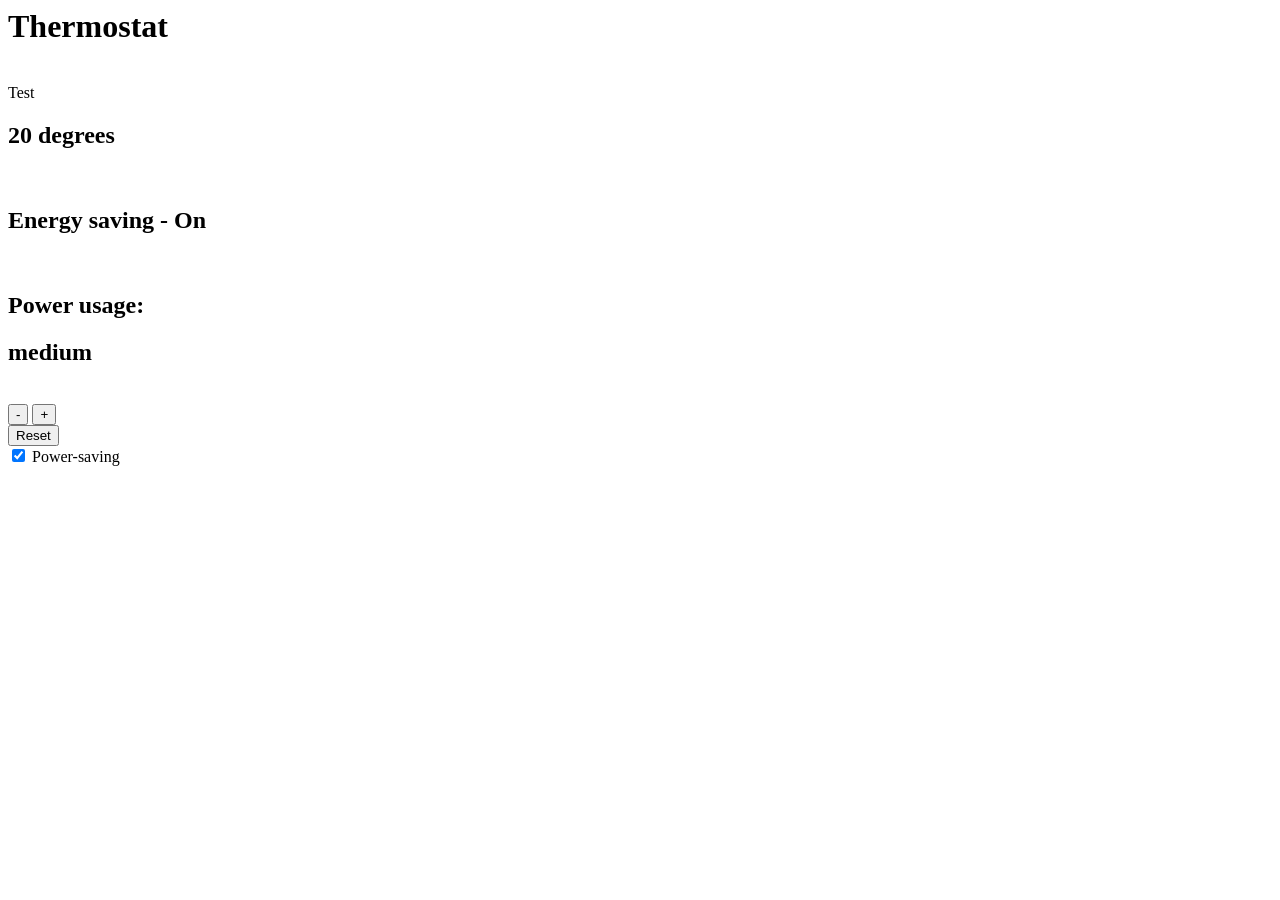
==== index.html @ 8a96e638 "Add local weather" ====
<html>
<head>
  <script src="js/Thermostat.js"></script>
  <script src="js/jquery.js"></script>
  <script src="js/interface.js"></script>
  <script>
    // var weatherResponse = {"coord":{"lon":-0.13,"lat":51.51},"weather":[{"id":803,"main":"Clouds","description":"broken clouds","icon":"04d"}],"base":"stations","main":{"temp":292.97,"pressure":1007,"humidity":60,"temp_min":292.15,"temp_max":294.15},"visibility":10000,"wind":{"speed":9.8,"deg":230,"gust":15.4},"clouds":{"all":75},"dt":1501771800,"sys":{"type":1,"id":5091,"message":0.0926,"country":"GB","sunrise":1501734503,"sunset":1501789431},"id":2643743,"name":"London","cod":200}
    $(document).ready(function() {
      $.get('http://api.openweathermap.org/data/2.5/weather?q=London&temp&APPID=515ecc49170f16c2dfa8b237a834e1fe', function(weatherResponse)  {
      $("#localWeather").html(Math.round(weatherResponse.main.temp - 273.15));
      });
      });
  </script>
</head>

<body>
  <h1>Thermostat</h1><br />
  <div id="localWeather">Test</div>
  <h2 id="temperature">18 degrees</h1><br />
  <h2 id='energyMode'> Energy saving - </h2><br />
  <h2>Power usage: </h2>
  <h2 id='powerUsage'>?</h2><br />
  <button id='temperature-down'>-</button>
  <button id='temperature-up'>+</button><br />
  <button id='reset'>Reset</button><br />
  <form >
    <input id='energyModeToggle' type="checkbox"> Power-saving
  </form>

</body>
</html>
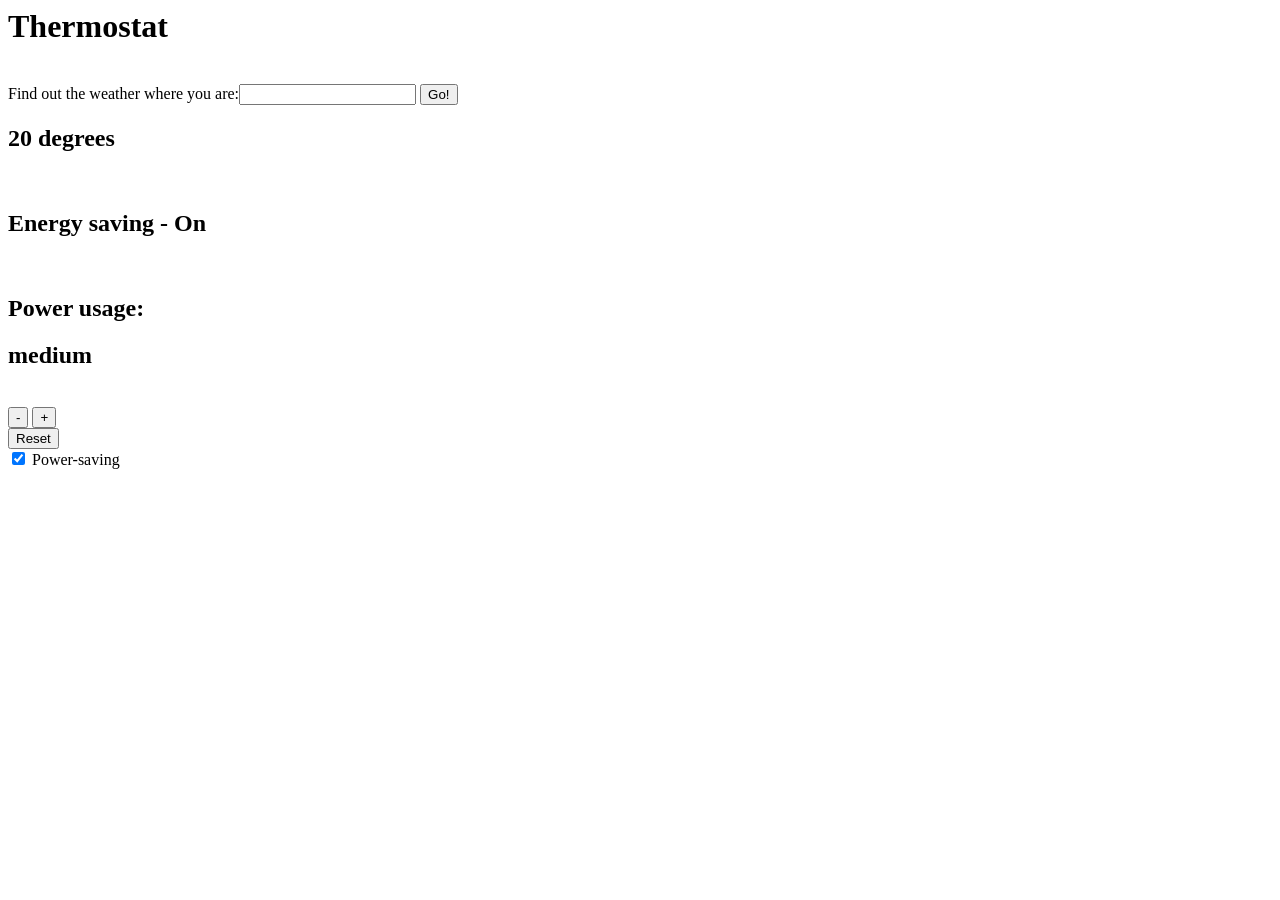
==== commit d870476f: "User can see weather in current city" ====
--- a/index.html
+++ b/index.html
@@ -3,19 +3,13 @@
   <script src="js/Thermostat.js"></script>
   <script src="js/jquery.js"></script>
   <script src="js/interface.js"></script>
-  <script>
-    // var weatherResponse = {"coord":{"lon":-0.13,"lat":51.51},"weather":[{"id":803,"main":"Clouds","description":"broken clouds","icon":"04d"}],"base":"stations","main":{"temp":292.97,"pressure":1007,"humidity":60,"temp_min":292.15,"temp_max":294.15},"visibility":10000,"wind":{"speed":9.8,"deg":230,"gust":15.4},"clouds":{"all":75},"dt":1501771800,"sys":{"type":1,"id":5091,"message":0.0926,"country":"GB","sunrise":1501734503,"sunset":1501789431},"id":2643743,"name":"London","cod":200}
-    $(document).ready(function() {
-      $.get('http://api.openweathermap.org/data/2.5/weather?q=London&temp&APPID=515ecc49170f16c2dfa8b237a834e1fe', function(weatherResponse)  {
-      $("#localWeather").html(Math.round(weatherResponse.main.temp - 273.15));
-      });
-      });
-  </script>
 </head>
 
 <body>
   <h1>Thermostat</h1><br />
-  <div id="localWeather">Test</div>
+  <div id="localWeather"></div>
+  Find out the weather where you are:<input id='city' type="text">
+  <button id="citySearch">Go!</button>
   <h2 id="temperature">18 degrees</h1><br />
   <h2 id='energyMode'> Energy saving - </h2><br />
   <h2>Power usage: </h2>
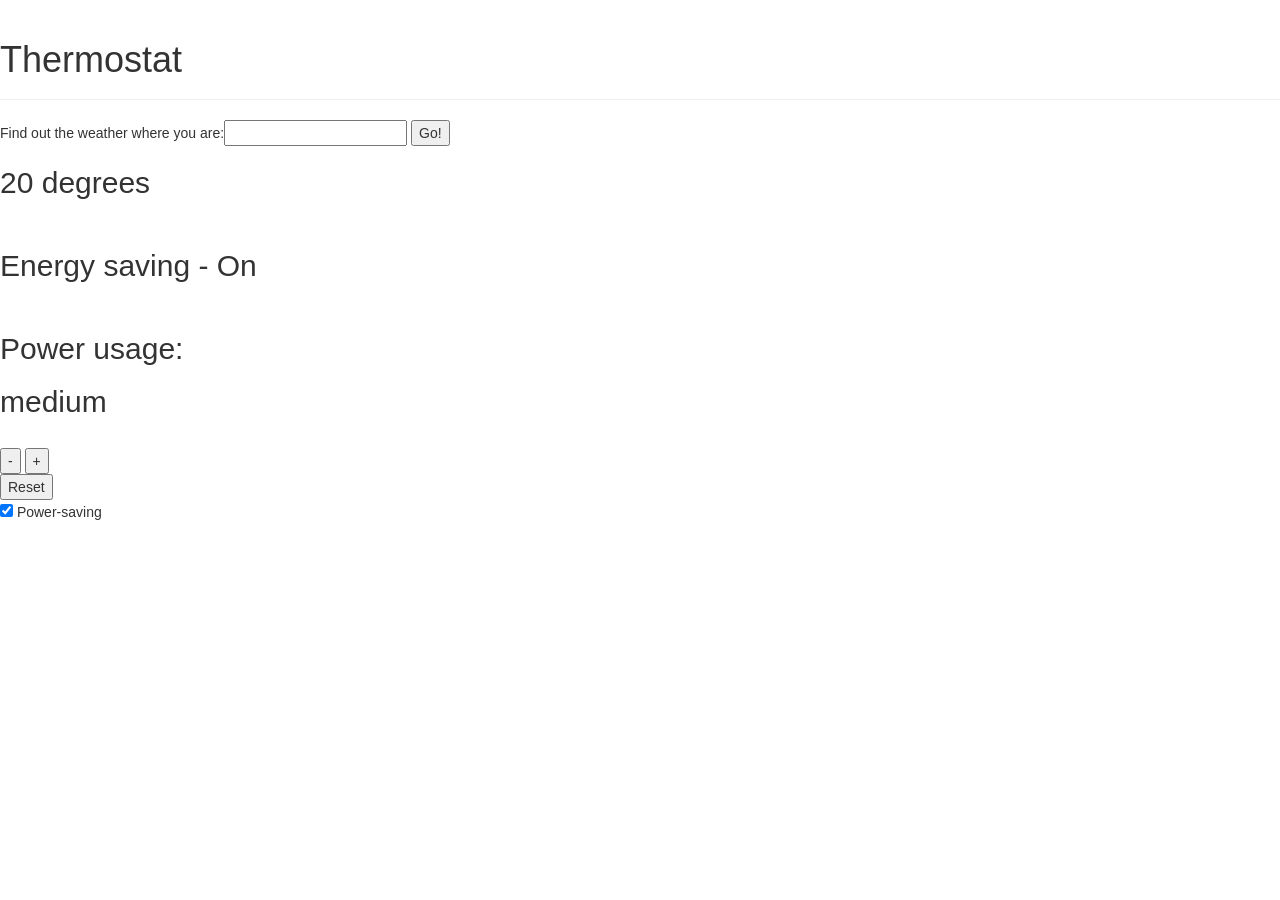
==== commit a9c5bb99: "Added bootstrap files" ====
--- a/index.html
+++ b/index.html
@@ -3,10 +3,14 @@
   <script src="js/Thermostat.js"></script>
   <script src="js/jquery.js"></script>
   <script src="js/interface.js"></script>
+  <script src="js/bootstrap.js"></script>
+  <link rel="stylesheet" href="css/bootstrap.css">
 </head>
 
 <body>
-  <h1>Thermostat</h1><br />
+  <div class="page-header">
+  <h1>Thermostat</h1>
+  </div>
   <div id="localWeather"></div>
   Find out the weather where you are:<input id='city' type="text">
   <button id="citySearch">Go!</button>
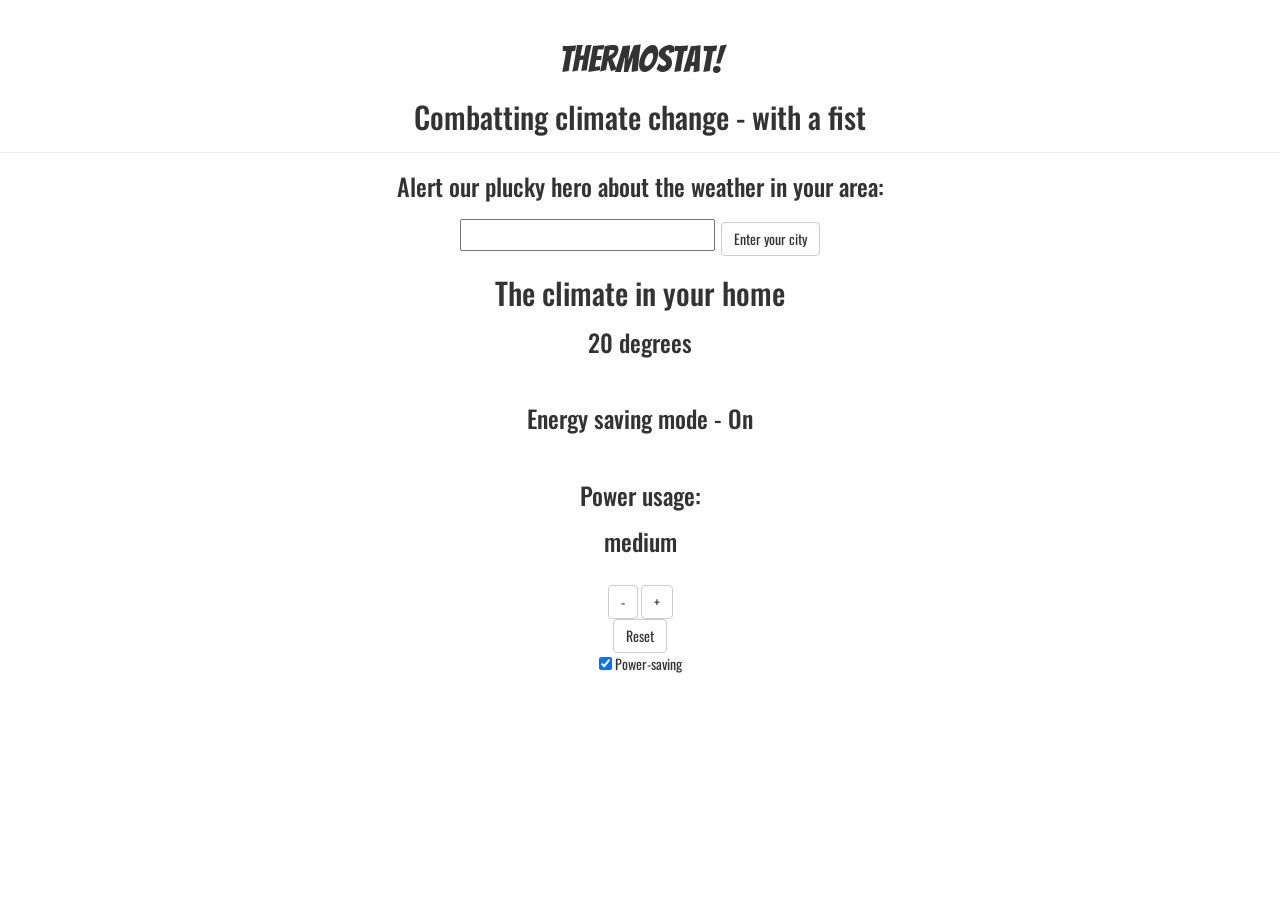
==== commit 7cff3eea: "Edit css" ====
--- a/index.html
+++ b/index.html
@@ -3,24 +3,30 @@
   <script src="js/Thermostat.js"></script>
   <script src="js/jquery.js"></script>
   <script src="js/interface.js"></script>
+  <link href="https://fonts.googleapis.com/css?family=Bangers" rel="stylesheet">
+  <link href="https://fonts.googleapis.com/css?family=Oswald:500" rel="stylesheet">
+  <link rel="stylesheet" href="css/bootstrap.css">
+  <link rel="stylesheet" href="css/layout.css">
   <script src="js/bootstrap.js"></script>
-  <link rel="stylesheet" href="css/bootstrap.css">
 </head>
 
 <body>
   <div class="page-header">
-  <h1>Thermostat</h1>
+    <h1>Thermostat!</h1>
+    <h2> Combatting climate change - with a fist</h2>
   </div>
   <div id="localWeather"></div>
-  Find out the weather where you are:<input id='city' type="text">
-  <button id="citySearch">Go!</button>
-  <h2 id="temperature">18 degrees</h1><br />
-  <h2 id='energyMode'> Energy saving - </h2><br />
-  <h2>Power usage: </h2>
-  <h2 id='powerUsage'>?</h2><br />
-  <button id='temperature-down'>-</button>
-  <button id='temperature-up'>+</button><br />
-  <button id='reset'>Reset</button><br />
+    <h3>Alert our plucky hero about the weather in your area:<h3/>
+    <input id='city' type="text">
+  <button id="citySearch" class="btn btn-default">Enter your city</button>
+  <h2>The climate in your home</h2>
+  <h3 id="temperature">18 degrees</h1><br />
+  <h3 id='energyMode'> Energy saving mode - </h2><br />
+  <h3>Power usage: </h2>
+  <h3 id='powerUsage'>?</h2><br />
+  <button id='temperature-down' class="btn btn-default">-</button>
+  <button id='temperature-up' class="btn btn-default">+</button><br />
+  <button id='reset' class="btn btn-default">Reset</button><br />
   <form >
     <input id='energyModeToggle' type="checkbox"> Power-saving
   </form>
--- a/css/layout.css
+++ b/css/layout.css
@@ -0,0 +1,9 @@
+h1 {
+  text-align: center;
+  font-family: 'Bangers', cursive !important;
+}
+
+body {
+  font-family: 'Oswald', sans-serif;
+  text-align: center;
+}
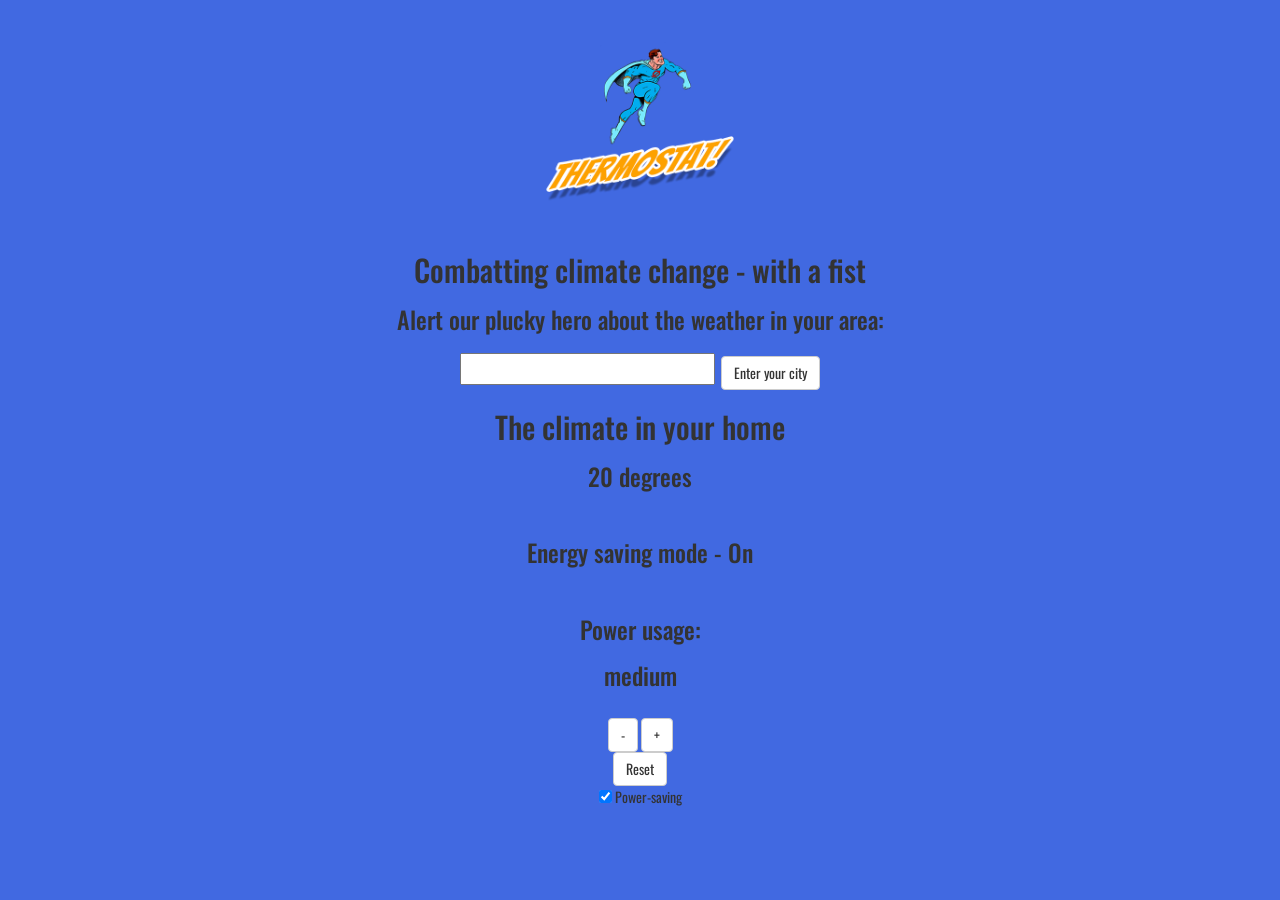
==== commit daa8b4e1: "Cranked up the CSS awesomeness" ====
--- a/index.html
+++ b/index.html
@@ -11,10 +11,13 @@
 </head>
 
 <body>
-  <div class="page-header">
-    <h1>Thermostat!</h1>
+  <div class="container">
+    <div class="col-md-4"></div>
+    <img class="img-responsive col-md-4" src="ThermostatFinal.png"></img>
+    <div class="col-md-4"></div>
+
+  </div>
     <h2> Combatting climate change - with a fist</h2>
-  </div>
   <div id="localWeather"></div>
     <h3>Alert our plucky hero about the weather in your area:<h3/>
     <input id='city' type="text">
--- a/css/layout.css
+++ b/css/layout.css
@@ -1,9 +1,11 @@
-h1 {
-  text-align: center;
-  font-family: 'Bangers', cursive !important;
-}
+
 
 body {
+  background-color: #4169e1;
   font-family: 'Oswald', sans-serif;
   text-align: center;
 }
+
+.img-responsive {
+  align-content: center;
+}
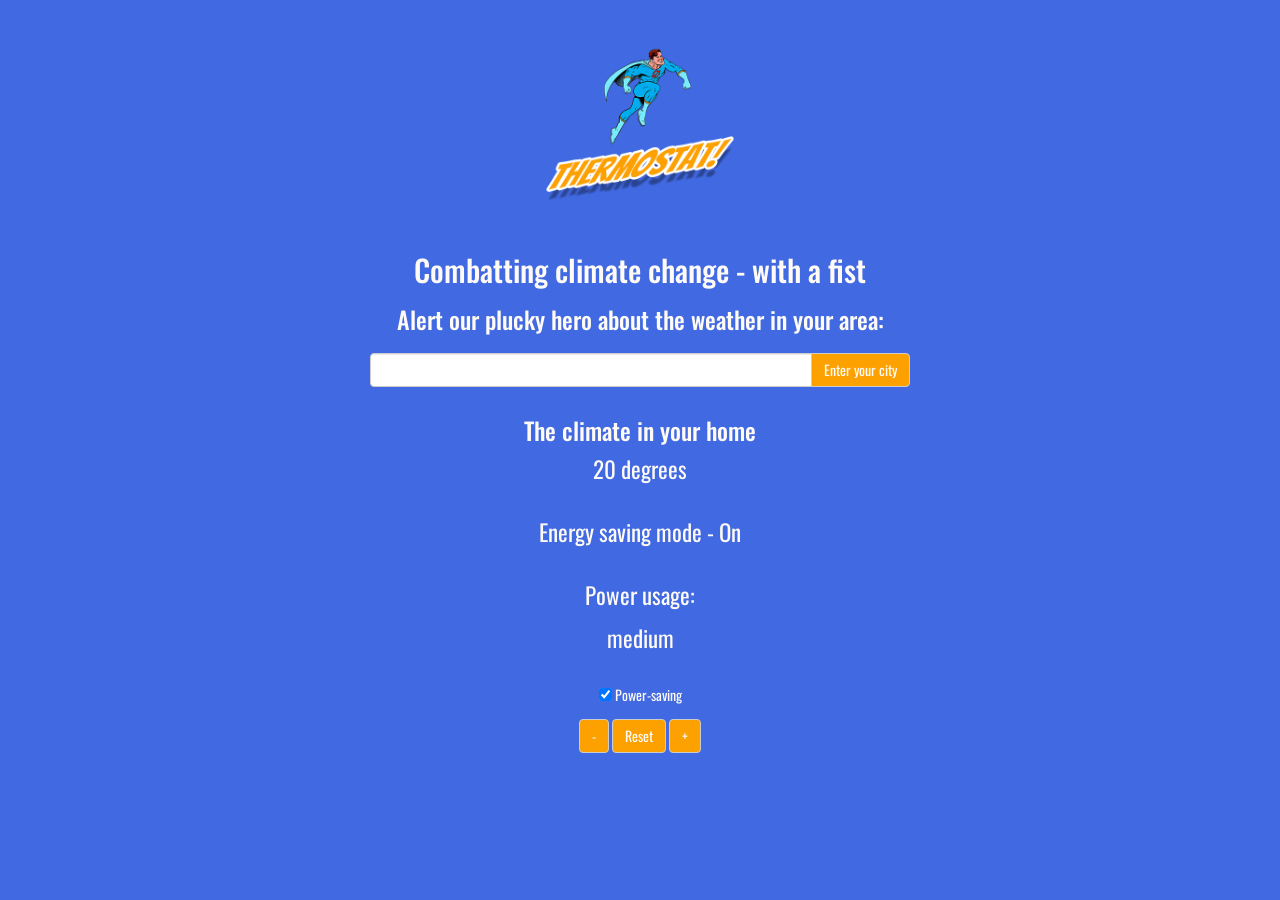
==== commit 99d9bc3f: "CSS stying" ====
--- a/index.html
+++ b/index.html
@@ -15,24 +15,42 @@
     <div class="col-md-4"></div>
     <img class="img-responsive col-md-4" src="ThermostatFinal.png"></img>
     <div class="col-md-4"></div>
+  </div>
 
+  <div class="container">
+    <div class="col-md-3"></div>
+    <div class="col-md-6">
+      <h2> Combatting climate change - with a fist</h2>
+      <p id="localWeather"></p>
+      <h3>Alert our plucky hero about the weather in your area:<h3/>
+      <div class="input-group">
+        <input type="text" class="form-control" id='city'>
+        <span class="input-group-btn">
+          <button id="citySearch" class="btn btn-default" type="button">Enter your city</button>
+        </span>
+      </div>
+
+    </div>
+    <div class="col-md-3"></div>
   </div>
-    <h2> Combatting climate change - with a fist</h2>
-  <div id="localWeather"></div>
-    <h3>Alert our plucky hero about the weather in your area:<h3/>
-    <input id='city' type="text">
-  <button id="citySearch" class="btn btn-default">Enter your city</button>
-  <h2>The climate in your home</h2>
-  <h3 id="temperature">18 degrees</h1><br />
-  <h3 id='energyMode'> Energy saving mode - </h2><br />
-  <h3>Power usage: </h2>
-  <h3 id='powerUsage'>?</h2><br />
-  <button id='temperature-down' class="btn btn-default">-</button>
-  <button id='temperature-up' class="btn btn-default">+</button><br />
-  <button id='reset' class="btn btn-default">Reset</button><br />
-  <form >
-    <input id='energyModeToggle' type="checkbox"> Power-saving
-  </form>
+
+  <!-- <div class="container">
+    <div class="col-md-4"></div>
+    <div class="col-md-4"> -->
+      <h3>The climate in your home</h3>
+      <p id="temperature">18 degrees</p><br />
+      <p id='energyMode'> Energy saving mode - </p><br />
+      <p>Power usage: </p>
+      <p id='powerUsage'>?</p><br />
+      <form >
+        <input id='energyModeToggle' type="checkbox"> Power-saving
+      </form>
+      <button id='temperature-down' class="btn btn-default" type="button">-</button>
+      <button id='reset' class="btn btn-default" type="button">Reset</button>
+      <button id='temperature-up' class="btn btn-default" type="button">+</button>
+    <!-- </div> -->
+    <!-- <div class="col-md-4"></div> -->
+  <!-- </div> -->
 
 </body>
 </html>
--- a/css/layout.css
+++ b/css/layout.css
@@ -4,8 +4,23 @@
   background-color: #4169e1;
   font-family: 'Oswald', sans-serif;
   text-align: center;
+  color: #FEFBF7;
 }
 
 .img-responsive {
   align-content: center;
 }
+
+#city {
+  color: black;
+}
+
+p {
+  font-size: 23;
+}
+
+.btn {
+  color: #FEFBF7;
+  background-color: #FDA100;
+
+}
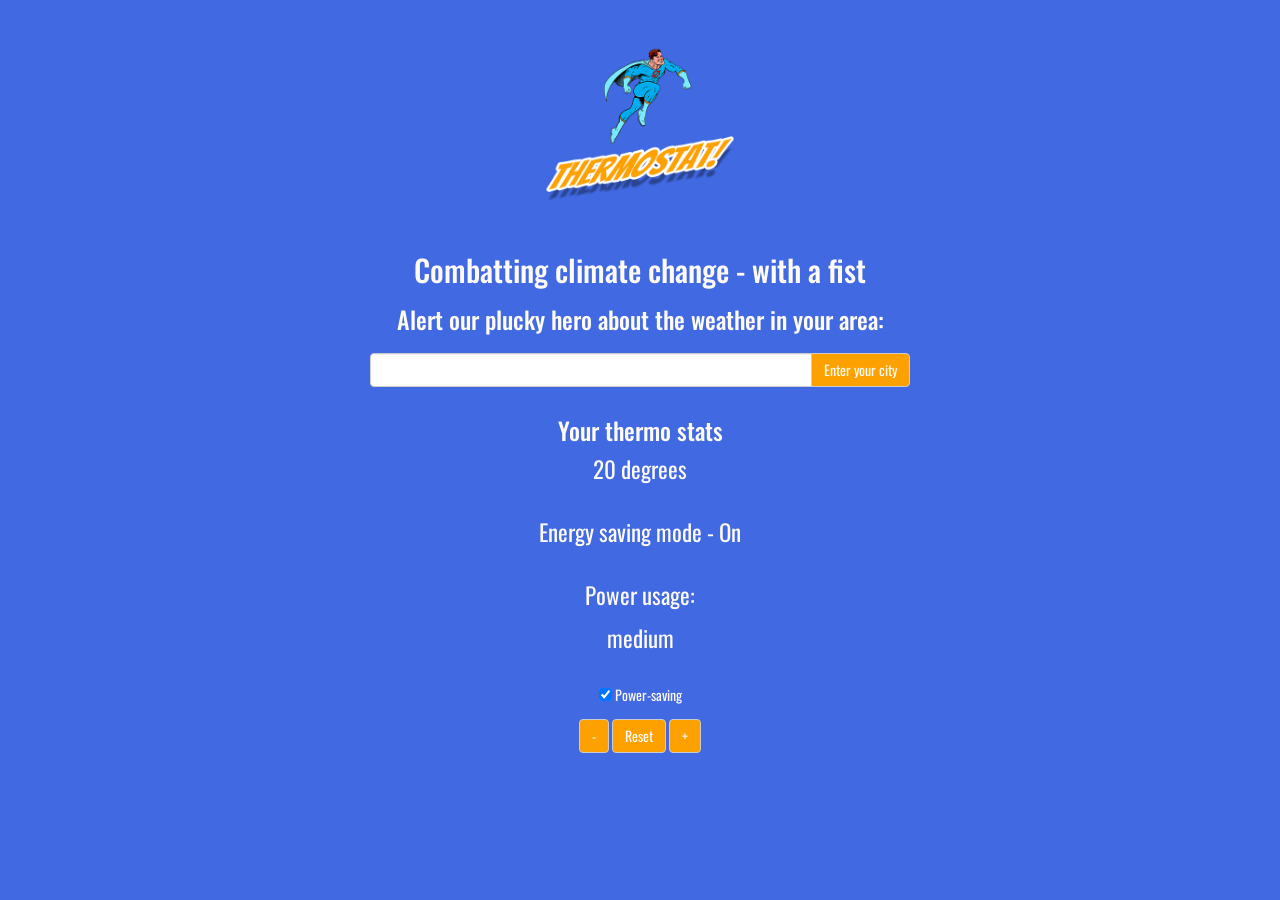
==== commit c8c9d09f: "edit css" ====
--- a/index.html
+++ b/index.html
@@ -34,10 +34,10 @@
     <div class="col-md-3"></div>
   </div>
 
-  <!-- <div class="container">
+  <div class="container">
     <div class="col-md-4"></div>
-    <div class="col-md-4"> -->
-      <h3>The climate in your home</h3>
+    <div class="col-md-4">
+      <h3>Your thermo stats</h3>
       <p id="temperature">18 degrees</p><br />
       <p id='energyMode'> Energy saving mode - </p><br />
       <p>Power usage: </p>
@@ -48,9 +48,9 @@
       <button id='temperature-down' class="btn btn-default" type="button">-</button>
       <button id='reset' class="btn btn-default" type="button">Reset</button>
       <button id='temperature-up' class="btn btn-default" type="button">+</button>
-    <!-- </div> -->
-    <!-- <div class="col-md-4"></div> -->
-  <!-- </div> -->
+    </div>
+    <div class="col-md-4"></div>
+  </div>
 
 </body>
 </html>
